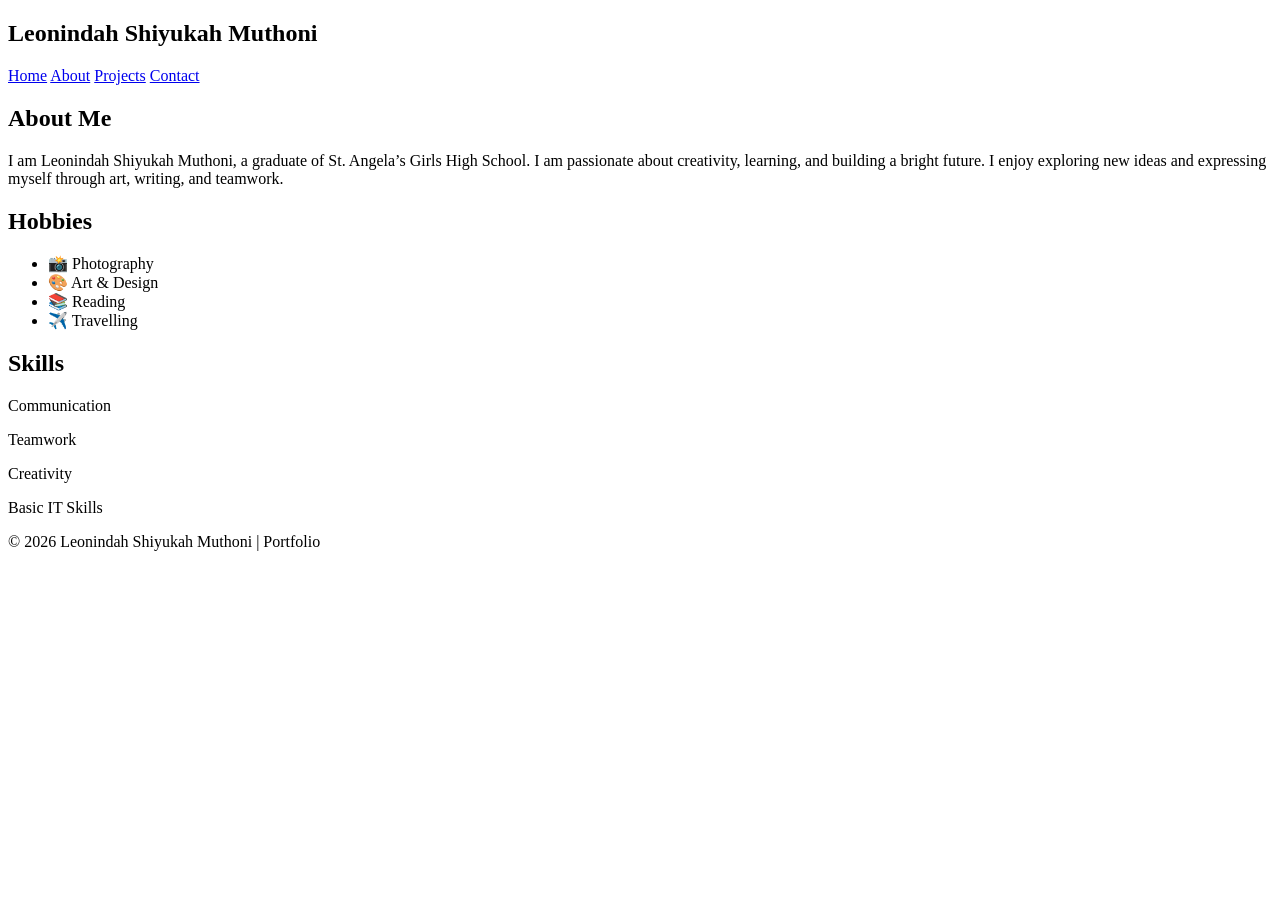
==== about.html @ 5cb7a719 "about.html" ====
<!DOCTYPE html>
<html lang="en">
<head>
  <meta charset="UTF-8">
  <meta name="viewport" content="width=device-width, initial-scale=1.0">
  <title>About | Leonindah Shiyukah Muthoni</title>
  <link rel="stylesheet" href="style.css">
</head>
<body>
  <nav>
    <h2>Leonindah Shiyukah Muthoni</h2>
    <div>
      <a href="index.html">Home</a>
      <a href="about.html">About</a>
      <a href="projects.html">Projects</a>
      <a href="contact.html">Contact</a>
    </div>
  </nav>

  <section class="about">
    <h1>About Me</h1>
    <p>I am Leonindah Shiyukah Muthoni, a graduate of St. Angela’s Girls High School. I am passionate about creativity, learning, and building a bright future. I enjoy exploring new ideas and expressing myself through art, writing, and teamwork.</p>

    <h2>Hobbies</h2>
    <ul>
      <li>📸 Photography</li>
      <li>🎨 Art & Design</li>
      <li>📚 Reading</li>
      <li>✈️ Travelling</li>
    </ul>

    <h2>Skills</h2>
    <div class="skill">
      <p>Communication</p>
      <div class="progress"><div class="bar" style="width:85%"></div></div>
    </div>
    <div class="skill">
      <p>Teamwork</p>
      <div class="progress"><div class="bar" style="width:80%"></div></div>
    </div>
    <div class="skill">
      <p>Creativity</p>
      <div class="progress"><div class="bar" style="width:90%"></div></div>
    </div>
    <div class="skill">
      <p>Basic IT Skills</p>
      <div class="progress"><div class="bar" style="width:70%"></div></div>
    </div>
  </section>

  <footer>
    © 2026 Leonindah Shiyukah Muthoni | Portfolio
  </footer>
</body>
</html>
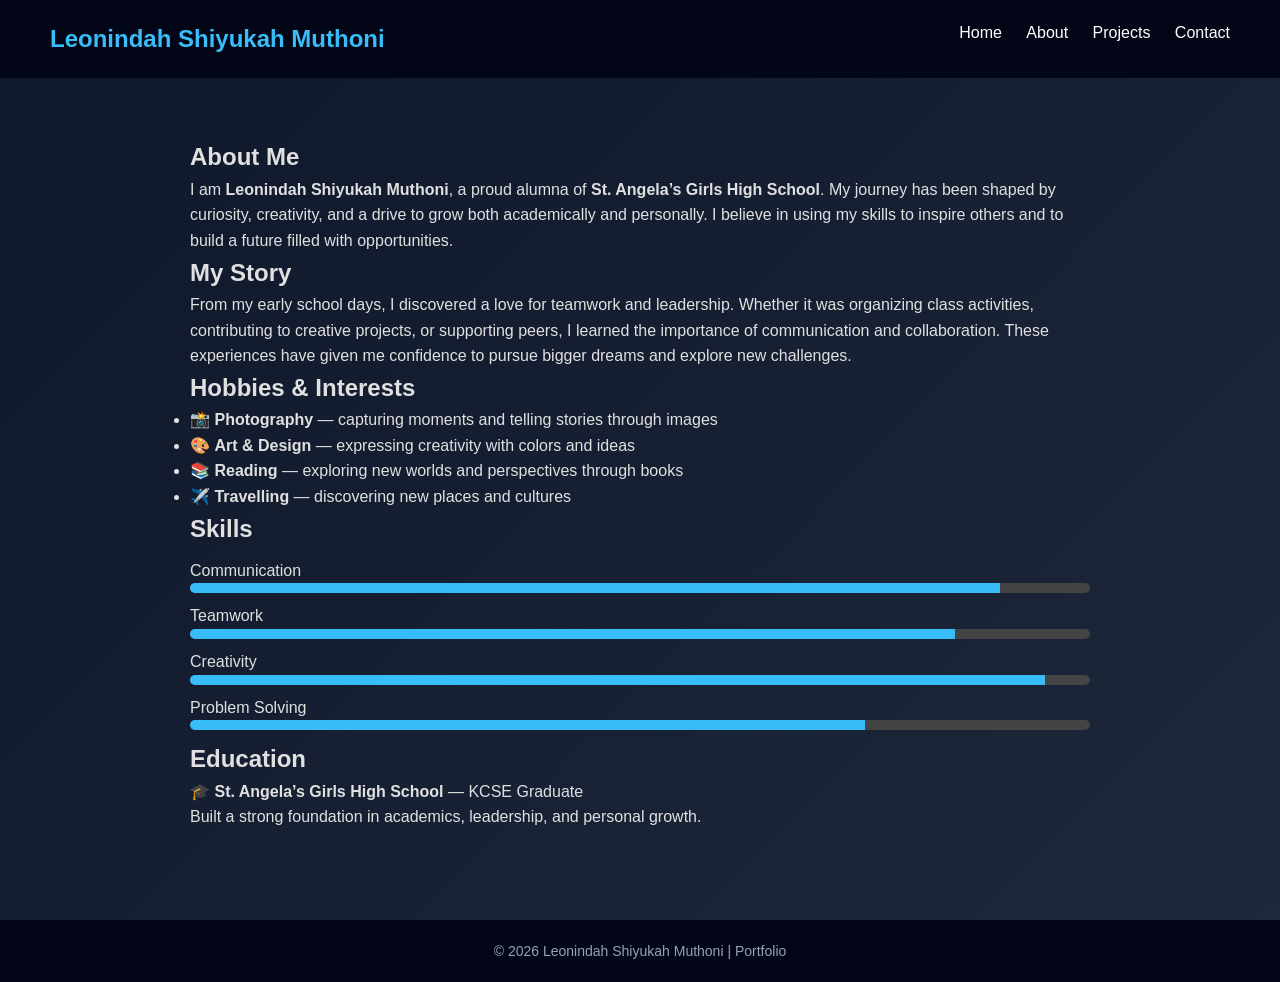
==== commit 91163c97: "about.html" ====
--- a/about.html
+++ b/about.html
@@ -19,33 +19,55 @@
 
   <section class="about">
     <h1>About Me</h1>
-    <p>I am Leonindah Shiyukah Muthoni, a graduate of St. Angela’s Girls High School. I am passionate about creativity, learning, and building a bright future. I enjoy exploring new ideas and expressing myself through art, writing, and teamwork.</p>
+    <p>
+      I am <strong>Leonindah Shiyukah Muthoni</strong>, a proud alumna of 
+      <strong>St. Angela’s Girls High School</strong>. My journey has been shaped by 
+      curiosity, creativity, and a drive to grow both academically and personally. 
+      I believe in using my skills to inspire others and to build a future filled 
+      with opportunities.
+    </p>
 
-    <h2>Hobbies</h2>
+    <h2>My Story</h2>
+    <p>
+      From my early school days, I discovered a love for teamwork and leadership. 
+      Whether it was organizing class activities, contributing to creative projects, 
+      or supporting peers, I learned the importance of communication and collaboration. 
+      These experiences have given me confidence to pursue bigger dreams and explore 
+      new challenges.
+    </p>
+
+    <h2>Hobbies & Interests</h2>
     <ul>
-      <li>📸 Photography</li>
-      <li>🎨 Art & Design</li>
-      <li>📚 Reading</li>
-      <li>✈️ Travelling</li>
+      <li>📸 <strong>Photography</strong> — capturing moments and telling stories through images</li>
+      <li>🎨 <strong>Art & Design</strong> — expressing creativity with colors and ideas</li>
+      <li>📚 <strong>Reading</strong> — exploring new worlds and perspectives through books</li>
+      <li>✈️ <strong>Travelling</strong> — discovering new places and cultures</li>
     </ul>
 
     <h2>Skills</h2>
     <div class="skill">
       <p>Communication</p>
+      <div class="progress"><div class="bar" style="width:90%"></div></div>
+    </div>
+    <div class="skill">
+      <p>Teamwork</p>
       <div class="progress"><div class="bar" style="width:85%"></div></div>
     </div>
     <div class="skill">
-      <p>Teamwork</p>
-      <div class="progress"><div class="bar" style="width:80%"></div></div>
+      <p>Creativity</p>
+      <div class="progress"><div class="bar" style="width:95%"></div></div>
     </div>
     <div class="skill">
-      <p>Creativity</p>
-      <div class="progress"><div class="bar" style="width:90%"></div></div>
+      <p>Problem Solving</p>
+      <div class="progress"><div class="bar" style="width:75%"></div></div>
     </div>
-    <div class="skill">
-      <p>Basic IT Skills</p>
-      <div class="progress"><div class="bar" style="width:70%"></div></div>
-    </div>
+
+    <h2>Education</h2>
+    <p>
+      🎓 <strong>St. Angela’s Girls High School</strong> — KCSE Graduate  
+      <br>
+      Built a strong foundation in academics, leadership, and personal growth.
+    </p>
   </section>
 
   <footer>
--- a/style.css
+++ b/style.css
@@ -0,0 +1,228 @@
+/* Reset & Base */
+* {
+  margin: 0;
+  padding: 0;
+  box-sizing: border-box;
+  font-family: 'Poppins', sans-serif;
+}
+
+body {
+  background: linear-gradient(135deg, #0f172a, #1e293b);
+  color: #e0e0e0;
+  font-size: 16px;
+  line-height: 1.6;
+}
+
+/* Navigation */
+nav {
+  display: flex;
+  justify-content: space-between;
+  padding: 20px 50px;
+  position: sticky;
+  top: 0;
+  background: #020617;
+}
+
+nav h2 {
+  color: #38bdf8;
+}
+
+nav a {
+  color: white;
+  margin-left: 20px;
+  text-decoration: none;
+}
+
+nav a:hover {
+  color: #38bdf8;
+}
+
+/* Hero Section */
+.hero {
+  height: 90vh;
+  display: flex;
+  flex-direction: column;
+  justify-content: center;
+  align-items: center;
+  text-align: center;
+}
+
+.hero h1 {
+  font-size: 3rem;
+}
+
+.hero span {
+  color: #38bdf8;
+}
+
+.btn {
+  margin-top: 20px;
+  padding: 12px 25px;
+  background: #2563eb;
+  border: none;
+  border-radius: 8px;
+  color: white;
+  text-decoration: none;
+  display: inline-block;
+  transition: 0.3s;
+}
+
+.btn:hover {
+  background: #1d4ed8;
+}
+
+/* Sections */
+section {
+  padding: 60px 50px;
+}
+
+.preview, .about, .projects, .contact {
+  max-width: 1000px;
+  margin: auto;
+}
+
+/* Project Grid & Cards */
+.container {
+  width: 90%;
+  max-width: 1100px;
+  margin: 40px auto;
+}
+
+.grid {
+  display: grid;
+  grid-template-columns: repeat(auto-fit,minmax(280px,1fr));
+  gap: 25px;
+}
+
+.card {
+  background: rgba(255,255,255,0.05);
+  border-radius: 20px;
+  padding: 25px;
+  backdrop-filter: blur(10px);
+  box-shadow: 0 10px 30px rgba(0,0,0,0.3);
+  transition: 0.3s;
+}
+
+.card:hover {
+  transform: translateY(-10px);
+}
+
+.card h3 {
+  margin-bottom: 10px;
+  color: #38bdf8;
+}
+
+.card p {
+  color: #cbd5f5;
+  font-size: 14px;
+  margin-bottom: 15px;
+}
+
+.tags {
+  margin-bottom: 15px;
+}
+
+.tag {
+  display: inline-block;
+  background: #38bdf8;
+  color: #000;
+  padding: 5px 10px;
+  border-radius: 10px;
+  font-size: 12px;
+  margin-right: 5px;
+}
+
+/* Skills Progress Bars */
+.skill {
+  margin: 10px 0;
+}
+.progress {
+  background: #444;
+  border-radius: 5px;
+  overflow: hidden;
+}
+.bar {
+  background: #38bdf8;
+  height: 10px;
+}
+
+/* Contact Page */
+.contact-grid {
+  display: grid;
+  grid-template-columns: 1fr 1fr;
+  gap: 30px;
+}
+
+.info h3 {
+  margin-bottom: 10px;
+  color: #38bdf8;
+}
+
+.form {
+  display: flex;
+  flex-direction: column;
+  gap: 15px;
+}
+
+input, textarea {
+  padding: 12px;
+  border: none;
+  border-radius: 10px;
+  outline: none;
+  background: rgba(255,255,255,0.1);
+  color: #fff;
+}
+
+textarea {
+  resize: none;
+  height: 120px;
+}
+
+button {
+  padding: 12px;
+  border: none;
+  border-radius: 10px;
+  background: #38bdf8;
+  color: #000;
+  font-weight: 600;
+  cursor: pointer;
+  transition: 0.3s;
+}
+
+button:hover {
+  transform: scale(1.05);
+  background: #0ea5e9;
+}
+
+/* Footer */
+footer {
+  text-align: center;
+  margin-top: 30px;
+  padding: 20px;
+  font-size: 14px;
+  color: #94a3b8;
+  background: #020617;
+}
+
+/* 📱 Mobile adjustments */
+@media(max-width: 768px) {
+  .contact-grid {
+    grid-template-columns: 1fr;
+  }
+  body {
+    font-size: 18px;
+  }
+  nav {
+    flex-direction: column;
+    align-items: center;
+  }
+  nav div {
+    margin-top: 10px;
+  }
+  .hero h1 {
+    font-size: 2rem;
+  }
+  section {
+    padding: 40px 20px;
+  }
+}
